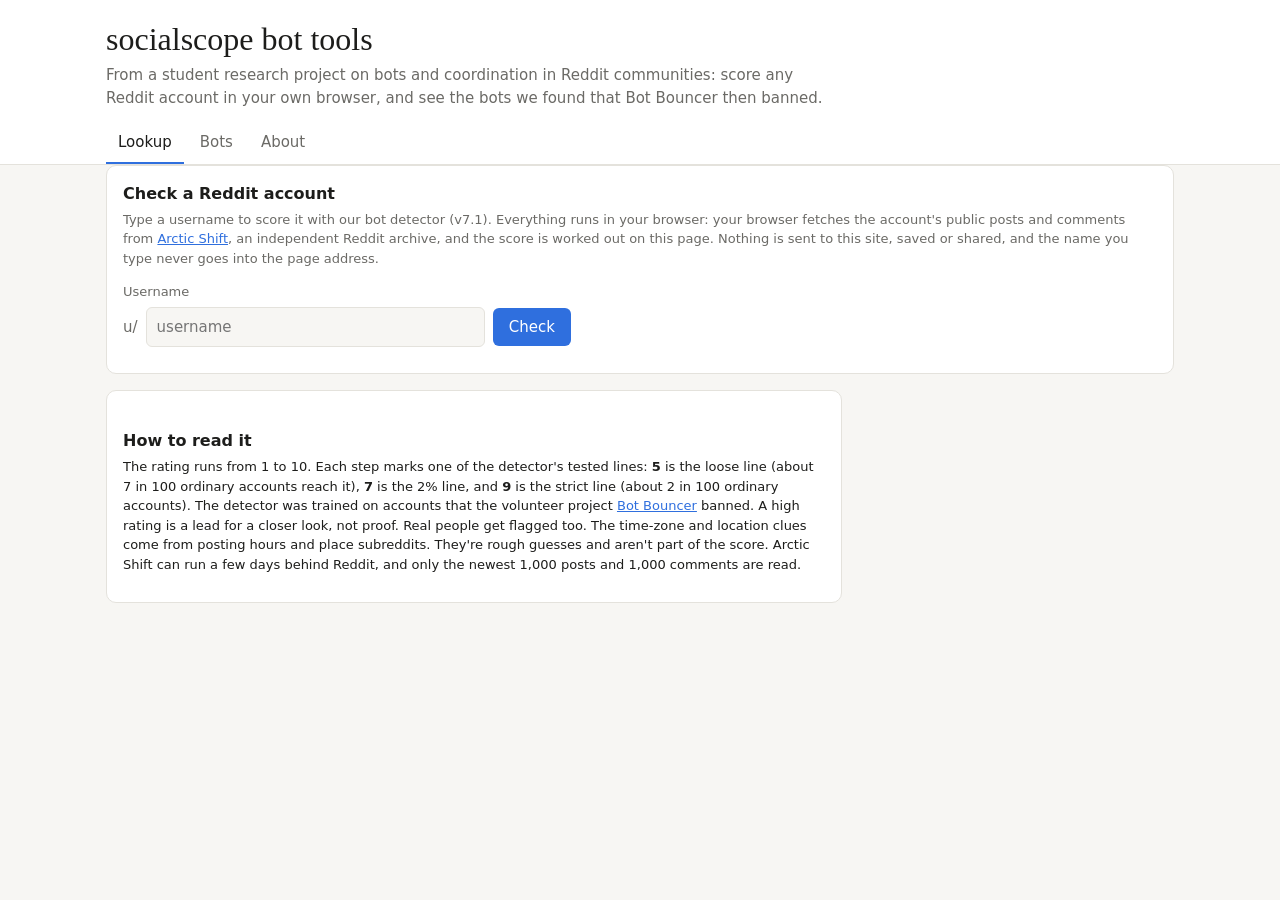
==== index.html @ 140f87d9 "Site update 2026-11-19T17:44Z" ====
<!doctype html>
<html lang="en">
<head>
<meta charset="utf-8">
<meta name="viewport" content="width=device-width, initial-scale=1">
<title>socialscope bot tools</title>
<meta name="description" content="Reddit bot tools from the socialscope research project: check any account in your browser, and see bots we found that Bot Bouncer then banned.">
<link rel="stylesheet" href="style.css?v=cfd4b74c">
</head>
<body>
<header class="top">
  <div class="wrap">
    <h1>socialscope bot tools</h1>
    <p class="sub">From a student research project on bots and coordination in Reddit communities: score any Reddit account in your own browser, and see the bots we found that Bot Bouncer then banned.</p>
    <nav class="tabs" role="tablist">
      <button role="tab" data-tab="lookup" aria-selected="true">Lookup</button>
      <button role="tab" data-tab="bots" aria-selected="false">Bots</button>
      <button role="tab" data-tab="about" aria-selected="false">About</button>
    </nav>
  </div>
</header>

<main class="wrap">
  <section id="tab-lookup" class="tab">
    <div class="card">
      <h2>Check a Reddit account</h2>
      <p class="note">Type a username to score it with our bot detector (v7.1). Everything runs in your browser: your browser fetches the account's public posts and comments from <a href="https://arctic-shift.photon-reddit.com" rel="noopener">Arctic Shift</a>, an independent Reddit archive, and the score is worked out on this page. Nothing is sent to this site, saved or shared, and the name you type never goes into the page address.</p>
      <!-- Never submits natively: no input has a name and the inline handler blocks navigation, so the username can't reach the URL even before lookup.js loads. -->
      <form id="lk-form" class="lk-form" autocomplete="off" onsubmit="return false">
        <label for="lk-user" class="lab">Username</label>
        <div class="lk-row"><span class="lk-u">u/</span><input id="lk-user" spellcheck="false" maxlength="24" placeholder="username" required><button id="lk-go" type="submit" disabled>Check</button></div>
      </form>
      <div class="lk-bar" id="lk-bar" role="progressbar" aria-valuemin="0" aria-valuemax="100" aria-valuenow="0" hidden>
        <div class="lk-track"><div class="lk-fill" id="lk-fill"></div></div>
        <p class="lk-bartxt" id="lk-bartxt" aria-live="polite"></p>
      </div>
      <p class="status" id="lk-status" aria-live="polite"></p>
    </div>
    <div id="lk-result"></div>
    <div class="card prose">
      <h2>How to read it</h2>
      <p class="note">The rating runs from 1 to 10. Each step marks one of the detector's tested lines: <b>5</b> is the loose line (about 7 in 100 ordinary accounts reach it), <b>7</b> is the 2% line, and <b>9</b> is the strict line (about 2 in 100 ordinary accounts). The detector was trained on accounts that the volunteer project <a href="https://www.reddit.com/r/BotBouncer/" rel="noopener">Bot Bouncer</a> banned. A high rating is a lead for a closer look, not proof. Real people get flagged too. The time-zone and location clues come from posting hours and place subreddits. They're rough guesses and aren't part of the score. Arctic Shift can run a few days behind Reddit, and only the newest 1,000 posts and 1,000 comments are read.</p>
    </div>
  </section>

  <section id="tab-bots" class="tab" hidden>
    <div class="card prose">
      <h2>Bots we found that Bot Bouncer then banned</h2>
      <p class="note">Each account here was flagged by our detector, read by two reviewers, and reported to <a href="https://www.reddit.com/r/BotBouncer/" rel="noopener">Bot Bouncer</a>, which then banned it. The label is Bot Bouncer's, not ours: every entry links to its listing, and the status is rechecked every week. If Bot Bouncer reverses a listing, the account comes off this page at the next rebuild. Only posts from an account's bot period are shown; contact handles and other users' names inside them are masked.</p>
      <p class="note" id="bots-meta"></p>
    </div>
    <div id="bots-list"></div>
    <p class="empty" id="bots-empty" hidden>No confirmed finds yet.</p>
  </section>

  <section id="tab-about" class="tab prose" hidden>
    <h2>What this is</h2>
    <p>Two public tools from socialscope, a student research project on bots, coordination and opinion spread in Reddit communities around streamers. The code and write-ups are on <a href="https://github.com/carrier3rd/socialscope" rel="noopener">GitHub</a>. The project's study of destiny.gg chat has its own site, <a href="https://carrier3rd.github.io/dgg-chat-site/" rel="noopener">DGG chat stats</a>. Until November 19, 2026, both tools below were tabs on that site.</p>
    <h2>Privacy</h2>
    <p>Ordinary Reddit users stay anonymous in everything the project publishes: names are replaced by a salted one-way code. The one exception is the Bots tab: Reddit accounts that Bot Bouncer has banned as bots, after we reported them, are shown by name with their bot-period posts. They are never linked to chat accounts or to real people. The Lookup tab scores only the account you type, inside your own browser. We never see the name or the result, and we publish no lookup results.</p>
    <p class="note" id="about-gen"></p>
  </section>
</main>
<script src="app.js?v=cfd4b74c"></script>
<script src="lookup.js?v=cfd4b74c" defer></script>
</body>
</html>
---- style.css ----
:root {
  --bg: #f7f6f3; --panel: #ffffff; --fg: #1d1d1b; --muted: #6b6a66; --line: #e4e2dc;
  --s1: #9aa3ad; --s2: #2f6fde; --ok: #1f8a4c; --warn: #a36a00; --bad: #c2362f; --grid: #ecebe6;
  --radius: 10px; --gap: 16px;
}
@media (prefers-color-scheme: dark) {
  :root { --bg: #121416; --panel: #1b1e22; --fg: #e8e6e1; --muted: #9a9890; --line: #2c3036;
          --s1: #5d6672; --s2: #5b95ff; --ok: #4cc27f; --warn: #e0a83a; --bad: #ff6b62; --grid: #23272c; }
}
* { box-sizing: border-box; }
html, body { margin: 0; }
body { background: var(--bg); color: var(--fg); font: 15px/1.5 system-ui, -apple-system, "Segoe UI", Roboto, sans-serif; }
.wrap { max-width: 1100px; margin: 0 auto; padding: 0 16px; }
.top { border-bottom: 1px solid var(--line); background: var(--panel); }
.top .wrap { padding-top: 20px; }
h1 { font: 400 clamp(24px, 4vw, 32px)/1.2 Georgia, "Times New Roman", serif; margin: 0 0 6px; }
.sub { color: var(--muted); margin: 0 0 14px; max-width: 46rem; }
.tabs { display: flex; gap: 4px; overflow-x: auto; }
.tabs button { background: none; border: 0; border-bottom: 2px solid transparent; color: var(--muted); font: inherit;
  padding: 8px 12px; cursor: pointer; white-space: nowrap; }
.tabs button[aria-selected=true] { color: var(--fg); border-bottom-color: var(--s2); }
main { padding-top: 22px; padding-bottom: 40px; }
.tab { display: grid; gap: var(--gap); }
.tab[hidden] { display: none; }
.status { color: var(--muted); font-size: 13px; margin: 0; display: flex; align-items: center; gap: 8px; }
.dot { width: 8px; height: 8px; border-radius: 50%; background: var(--bad); display: inline-block; }
.dot.on { background: var(--ok); }
.tiles { display: grid; gap: var(--gap); grid-template-columns: repeat(auto-fit, minmax(min(100%, 200px), 1fr)); }
.tile, .card { background: var(--panel); border: 1px solid var(--line); border-radius: var(--radius); padding: 16px; min-width: 0; }
.big { font: 400 30px/1.15 Georgia, serif; font-variant-numeric: tabular-nums; }
.lab { color: var(--muted); font-size: 13px; margin-top: 4px; }
.grid { display: grid; gap: var(--gap); grid-template-columns: repeat(auto-fit, minmax(min(100%, 420px), 1fr)); }
h2 { font-size: 16px; font-weight: 600; margin: 0; }
.note { color: var(--muted); font-size: 13px; margin: 4px 0 12px; }
.legend { display: flex; flex-wrap: wrap; gap: 14px; font-size: 13px; color: var(--muted); margin-bottom: 8px; }
.sw { display: inline-block; width: 10px; height: 10px; border-radius: 2px; margin-right: 6px; vertical-align: -1px; }
.sw.s1 { background: var(--s1); } .sw.s2 { background: var(--s2); }
.chart { position: relative; width: 100%; min-height: 200px; }
.chart svg { display: block; width: 100%; height: auto; overflow: visible; }
.chart text { fill: var(--muted); font-size: 11px; }
.chart .lbl { fill: var(--fg); font-size: 12px; }
.tbox { max-height: 30rem; overflow: auto; }
.tbl { width: 100%; border-collapse: collapse; font-size: 13px; font-variant-numeric: tabular-nums; }
.tbl th { text-align: left; font-weight: 600; color: var(--muted); padding: 6px 8px; border-bottom: 1px solid var(--line);
  position: sticky; top: 0; background: var(--panel); }
.tbl td { padding: 6px 8px; border-bottom: 1px solid var(--line); vertical-align: top; }
.tbl .num { text-align: right; white-space: nowrap; }
.ok { color: var(--ok); } .warn { color: var(--warn); } .bad { color: var(--bad); }
.empty { color: var(--muted); font-size: 13px; }
.prose { max-width: 46rem; display: block; }
.prose h2 { margin-top: 22px; } .prose p, .prose li { color: var(--fg); }
.tip { position: fixed; pointer-events: none; background: var(--panel); border: 1px solid var(--line); border-radius: 8px;
  box-shadow: 0 4px 14px rgba(0,0,0,.15); padding: 6px 9px; font-size: 12px; z-index: 10; white-space: nowrap; }
.tip .k { color: var(--muted); }

/* destiny.gg chat embed on the Live tab */
.chat-embed { display: block; width: 100%; height: 520px; border: 0; border-radius: 8px; background: #000; }
@media (max-width: 600px) { .chat-embed { height: 420px; } }

.gl-controls { display: flex; flex-wrap: wrap; gap: 10px; align-items: center; }
.gl-controls input { flex: 1 1 220px; font: inherit; padding: 7px 10px; border: 1px solid var(--line); border-radius: 8px;
  background: var(--bg); color: var(--fg); }
.gl-filter { display: flex; gap: 4px; flex-wrap: wrap; }
.gl-filter button { font: inherit; font-size: 13px; padding: 5px 10px; border: 1px solid var(--line); border-radius: 999px;
  background: none; color: var(--muted); cursor: pointer; }
.gl-filter button[aria-pressed=true] { background: var(--s2); border-color: var(--s2); color: #fff; }
.gl-list { display: grid; gap: var(--gap); grid-template-columns: repeat(auto-fill, minmax(min(100%, 320px), 1fr)); }
.gl-card { display: flex; flex-direction: column; gap: 8px; }
.gl-head { display: flex; align-items: baseline; justify-content: space-between; gap: 8px; flex-wrap: wrap; }
.gl-term { font: 400 22px/1.2 Georgia, serif; word-break: break-word; }
.chip { font-size: 11px; padding: 2px 8px; border-radius: 999px; border: 1px solid var(--line); color: var(--muted); white-space: nowrap; }
.chip.hot { border-color: var(--s2); color: var(--s2); }
.gl-def { margin: 0; }
.gl-def.pending { color: var(--muted); font-style: normal; }
.gl-src { font-size: 12px; color: var(--muted); }
.gl-stats { font-size: 12px; color: var(--muted); font-variant-numeric: tabular-nums; }
.gl-co { display: flex; flex-wrap: wrap; gap: 4px; }
.gl-q { margin: 0; padding-left: 10px; border-left: 2px solid var(--line); font-size: 13px; }
.gl-q span { color: var(--muted); font-size: 12px; }
.spark { width: 100%; height: 34px; display: block; }
#tb-gl-emotes { table-layout: fixed; }
#tb-gl-emotes th:nth-child(1) { width: 30%; } #tb-gl-emotes th:nth-child(2) { width: 22%; }
#tb-gl-emotes td:first-child { overflow-wrap: anywhere; }
@media (max-width: 600px) { #tb-gl-emotes th:nth-child(1) { width: 34%; } #tb-gl-emotes th:nth-child(2) { width: 20%; } #tb-gl-emotes th:nth-child(2) { font-size: 0; } #tb-gl-emotes th:nth-child(2)::after { content: "Uses"; font-size: 13px; } }

/* Bots tab (Nov 11 2026) */
#bots-list { display: grid; gap: 12px; margin-top: 12px; }
.bot-card h3 { margin: 0 0 4px; font-size: 16px; overflow-wrap: anywhere; }
.bot-card ul { margin: 4px 0 8px; padding-left: 18px; }
.bot-posts li { margin-bottom: 6px; overflow-wrap: anywhere; }
.tabs button[hidden] { display: none; }
#tab-bots a, #tab-about a { color: var(--s2); }

/* Lookup tab (Nov 13 2026) */
#tab-lookup a { color: var(--s2); }
.lk-form { margin-top: 8px; }
.lk-row { display: flex; gap: 8px; align-items: center; margin-top: 4px; max-width: 28rem; }
.lk-u { color: var(--muted); }
.lk-row input { flex: 1; min-width: 0; font: inherit; padding: 8px 10px; border: 1px solid var(--line); border-radius: 6px; background: var(--bg); color: var(--fg); }
.lk-row button { font: inherit; padding: 8px 16px; border: 0; border-radius: 6px; background: var(--s2); color: #fff; cursor: pointer; }
.lk-row button:disabled { opacity: .5; cursor: wait; }
#lk-status { margin-top: 10px; }
#lk-result { display: grid; gap: var(--gap); }
#lk-result:empty { display: none; }
.lk-top { display: flex; justify-content: space-between; gap: 16px; align-items: flex-start; }
.lk-top h2 { font-size: 20px; overflow-wrap: anywhere; }
.lk-rating { text-align: right; flex: none; }
.lk-rating .big { display: block; font-size: 40px; }
.lk-lo { color: var(--ok); } .lk-mid { color: var(--warn); } .lk-hi { color: var(--bad); }
.lk-rating .lab { color: var(--muted); }
.lk-meter { position: relative; height: 10px; border-radius: 5px; margin: 30px 0 6px; background: linear-gradient(90deg, var(--ok), var(--warn), var(--bad)); }
.lk-dot { position: absolute; top: -5px; width: 20px; height: 20px; border-radius: 50%; background: var(--panel); border: 4px solid var(--fg); transform: translateX(-50%); }
.lk-tk { position: absolute; top: -4px; width: 2px; height: 18px; background: var(--fg); opacity: .5; }
.lk-tk span { position: absolute; top: -17px; left: 50%; transform: translateX(-50%); font-size: 11px; color: var(--muted); }
.lk-ends { display: flex; justify-content: space-between; gap: 8px; color: var(--muted); font-size: 12px; }
.lk-v { font-weight: 600; margin: 12px 0 2px; }
.lk-s { list-style: none; padding: 0; margin: 8px 0 0; }
.lk-s li { padding: 8px 0 8px 22px; border-top: 1px solid var(--line); position: relative; }
.lk-s li:first-child { border-top: 0; }
.lk-s li::before { position: absolute; left: 0; top: 8px; font-weight: 700; }
.lk-s li.ok::before { content: "✓"; color: var(--ok); } .lk-s li.warn::before { content: "!"; color: var(--warn); }
.lk-s b { display: block; font-weight: 600; } .lk-s span { color: var(--muted); font-size: 13px; }
.lk-t td { padding: 4px 0; border-top: 1px solid var(--line); } .lk-t td.num { text-align: right; color: var(--muted); font-variant-numeric: tabular-nums; }
.lk-t { width: 100%; border-collapse: collapse; margin-top: 8px; }
.lk-hrs { display: flex; align-items: flex-end; gap: 2px; height: 62px; margin-top: 10px; }
.lk-hb { flex: 1; background: var(--s2); border-radius: 2px 2px 0 0; } .lk-hb.q { background: var(--s1); }
.lk-hl { display: flex; justify-content: space-between; color: var(--muted); font-size: 11px; margin-top: 4px; }
.lk-dl { display: grid; grid-template-columns: auto 1fr; gap: 4px 12px; margin: 8px 0 0; } .lk-dl dt { color: var(--muted); } .lk-dl dd { margin: 0; }
.lk-bar { margin-top: 14px; max-width: 34rem; }
.lk-track { height: 10px; border-radius: 5px; background: var(--grid); overflow: hidden; }
.lk-fill { height: 100%; width: 2%; border-radius: 5px; background: linear-gradient(90deg, var(--s2), var(--s1)); background-size: 200% 100%;
  transition: width .5s ease; animation: lk-move 1.6s linear infinite; }
@keyframes lk-move { from { background-position: 200% 0; } to { background-position: 0 0; } }
@media (prefers-reduced-motion: reduce) { .lk-fill { animation: none; transition: none; } }
.lk-bartxt { color: var(--muted); font-size: 13px; margin: 6px 0 0; font-variant-numeric: tabular-nums; }
.lk-s li.ok, .lk-s li.warn { color: var(--fg); }   /* the site has global .ok/.warn text colors; signal text stays in ink */
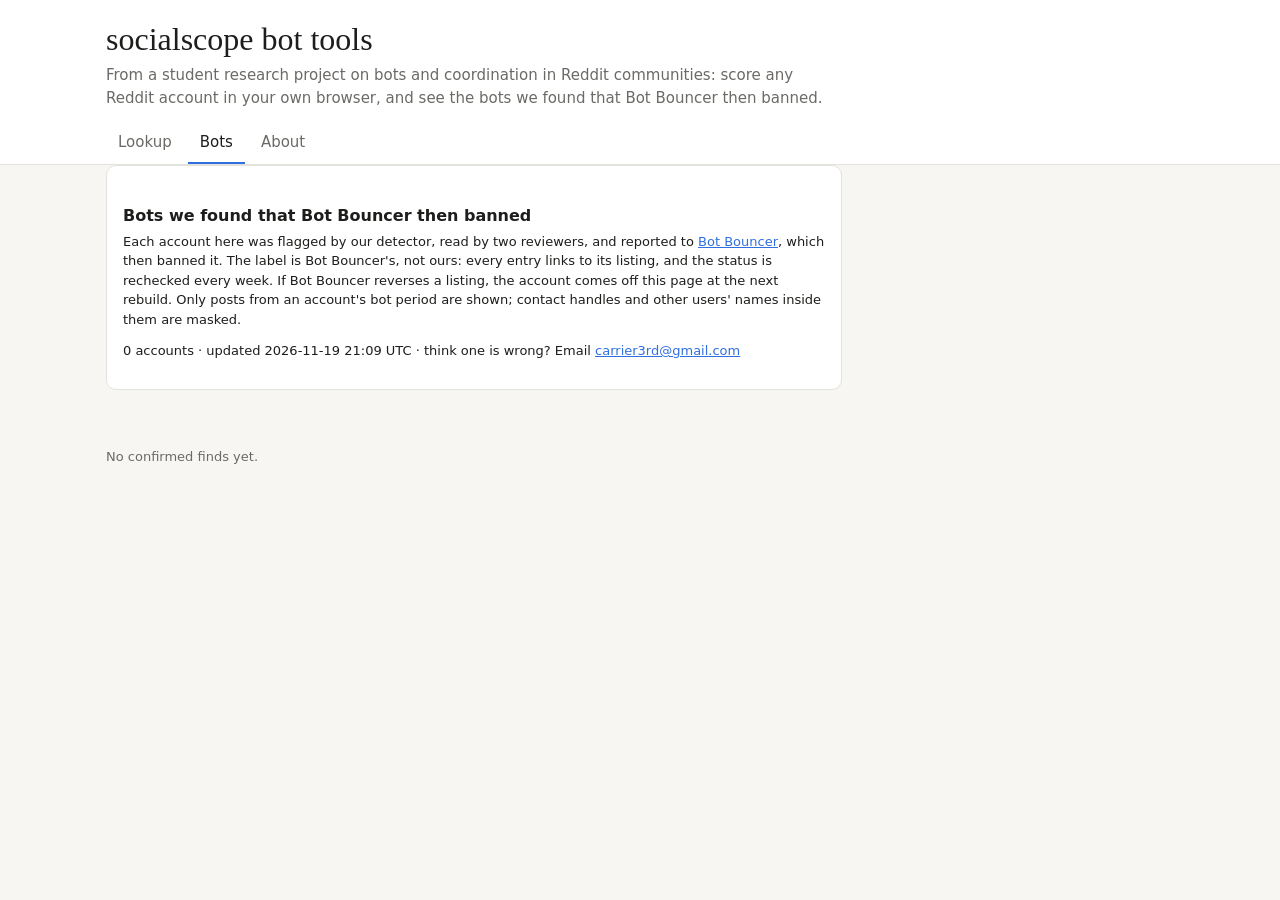
==== commit 7a68e973: "Site update 2026-11-19T21:09Z" ====
--- a/index.html
+++ b/index.html
@@ -5,7 +5,7 @@
 <meta name="viewport" content="width=device-width, initial-scale=1">
 <title>socialscope bot tools</title>
 <meta name="description" content="Reddit bot tools from the socialscope research project: check any account in your browser, and see bots we found that Bot Bouncer then banned.">
-<link rel="stylesheet" href="style.css?v=cfd4b74c">
+<link rel="stylesheet" href="style.css?v=b7b1ec41">
 </head>
 <body>
 <header class="top">
@@ -13,37 +13,15 @@
     <h1>socialscope bot tools</h1>
     <p class="sub">From a student research project on bots and coordination in Reddit communities: score any Reddit account in your own browser, and see the bots we found that Bot Bouncer then banned.</p>
     <nav class="tabs" role="tablist">
-      <button role="tab" data-tab="lookup" aria-selected="true">Lookup</button>
-      <button role="tab" data-tab="bots" aria-selected="false">Bots</button>
+      <a class="tablink" href="lookup.html">Lookup</a>
+      <button role="tab" data-tab="bots" aria-selected="true">Bots</button>
       <button role="tab" data-tab="about" aria-selected="false">About</button>
     </nav>
   </div>
 </header>
 
 <main class="wrap">
-  <section id="tab-lookup" class="tab">
-    <div class="card">
-      <h2>Check a Reddit account</h2>
-      <p class="note">Type a username to score it with our bot detector (v7.1). Everything runs in your browser: your browser fetches the account's public posts and comments from <a href="https://arctic-shift.photon-reddit.com" rel="noopener">Arctic Shift</a>, an independent Reddit archive, and the score is worked out on this page. Nothing is sent to this site, saved or shared, and the name you type never goes into the page address.</p>
-      <!-- Never submits natively: no input has a name and the inline handler blocks navigation, so the username can't reach the URL even before lookup.js loads. -->
-      <form id="lk-form" class="lk-form" autocomplete="off" onsubmit="return false">
-        <label for="lk-user" class="lab">Username</label>
-        <div class="lk-row"><span class="lk-u">u/</span><input id="lk-user" spellcheck="false" maxlength="24" placeholder="username" required><button id="lk-go" type="submit" disabled>Check</button></div>
-      </form>
-      <div class="lk-bar" id="lk-bar" role="progressbar" aria-valuemin="0" aria-valuemax="100" aria-valuenow="0" hidden>
-        <div class="lk-track"><div class="lk-fill" id="lk-fill"></div></div>
-        <p class="lk-bartxt" id="lk-bartxt" aria-live="polite"></p>
-      </div>
-      <p class="status" id="lk-status" aria-live="polite"></p>
-    </div>
-    <div id="lk-result"></div>
-    <div class="card prose">
-      <h2>How to read it</h2>
-      <p class="note">The rating runs from 1 to 10. Each step marks one of the detector's tested lines: <b>5</b> is the loose line (about 7 in 100 ordinary accounts reach it), <b>7</b> is the 2% line, and <b>9</b> is the strict line (about 2 in 100 ordinary accounts). The detector was trained on accounts that the volunteer project <a href="https://www.reddit.com/r/BotBouncer/" rel="noopener">Bot Bouncer</a> banned. A high rating is a lead for a closer look, not proof. Real people get flagged too. The time-zone and location clues come from posting hours and place subreddits. They're rough guesses and aren't part of the score. Arctic Shift can run a few days behind Reddit, and only the newest 1,000 posts and 1,000 comments are read.</p>
-    </div>
-  </section>
-
-  <section id="tab-bots" class="tab" hidden>
+  <section id="tab-bots" class="tab">
     <div class="card prose">
       <h2>Bots we found that Bot Bouncer then banned</h2>
       <p class="note">Each account here was flagged by our detector, read by two reviewers, and reported to <a href="https://www.reddit.com/r/BotBouncer/" rel="noopener">Bot Bouncer</a>, which then banned it. The label is Bot Bouncer's, not ours: every entry links to its listing, and the status is rechecked every week. If Bot Bouncer reverses a listing, the account comes off this page at the next rebuild. Only posts from an account's bot period are shown; contact handles and other users' names inside them are masked.</p>
@@ -57,11 +35,10 @@
     <h2>What this is</h2>
     <p>Two public tools from socialscope, a student research project on bots, coordination and opinion spread in Reddit communities around streamers. The code and write-ups are on <a href="https://github.com/carrier3rd/socialscope" rel="noopener">GitHub</a>. The project's study of destiny.gg chat has its own site, <a href="https://carrier3rd.github.io/dgg-chat-site/" rel="noopener">DGG chat stats</a>. Until November 19, 2026, both tools below were tabs on that site.</p>
     <h2>Privacy</h2>
-    <p>Ordinary Reddit users stay anonymous in everything the project publishes: names are replaced by a salted one-way code. The one exception is the Bots tab: Reddit accounts that Bot Bouncer has banned as bots, after we reported them, are shown by name with their bot-period posts. They are never linked to chat accounts or to real people. The Lookup tab scores only the account you type, inside your own browser. We never see the name or the result, and we publish no lookup results.</p>
+    <p>Ordinary Reddit users stay anonymous in everything the project publishes: names are replaced by a salted one-way code. The one exception is the Bots tab: Reddit accounts that Bot Bouncer has banned as bots, after we reported them, are shown by name with their bot-period posts. They are never linked to chat accounts or to real people. The Lookup page scores only the account you type, inside your own browser. We never see the name or the result, and we publish no lookup results.</p>
     <p class="note" id="about-gen"></p>
   </section>
 </main>
-<script src="app.js?v=cfd4b74c"></script>
-<script src="lookup.js?v=cfd4b74c" defer></script>
+<script src="app.js?v=b7b1ec41"></script>
 </body>
 </html>
--- a/style.css
+++ b/style.css
@@ -19,6 +19,9 @@
 .tabs button { background: none; border: 0; border-bottom: 2px solid transparent; color: var(--muted); font: inherit;
   padding: 8px 12px; cursor: pointer; white-space: nowrap; }
 .tabs button[aria-selected=true] { color: var(--fg); border-bottom-color: var(--s2); }
+.tabs a.tablink { color: var(--muted); text-decoration: none; border-bottom: 2px solid transparent; padding: 8px 12px; white-space: nowrap; }
+.tabs a.tablink:hover, .tabs a.tablink[aria-current=page] { color: var(--fg); }
+.tabs a.tablink[aria-current=page] { border-bottom-color: var(--s2); }
 main { padding-top: 22px; padding-bottom: 40px; }
 .tab { display: grid; gap: var(--gap); }
 .tab[hidden] { display: none; }
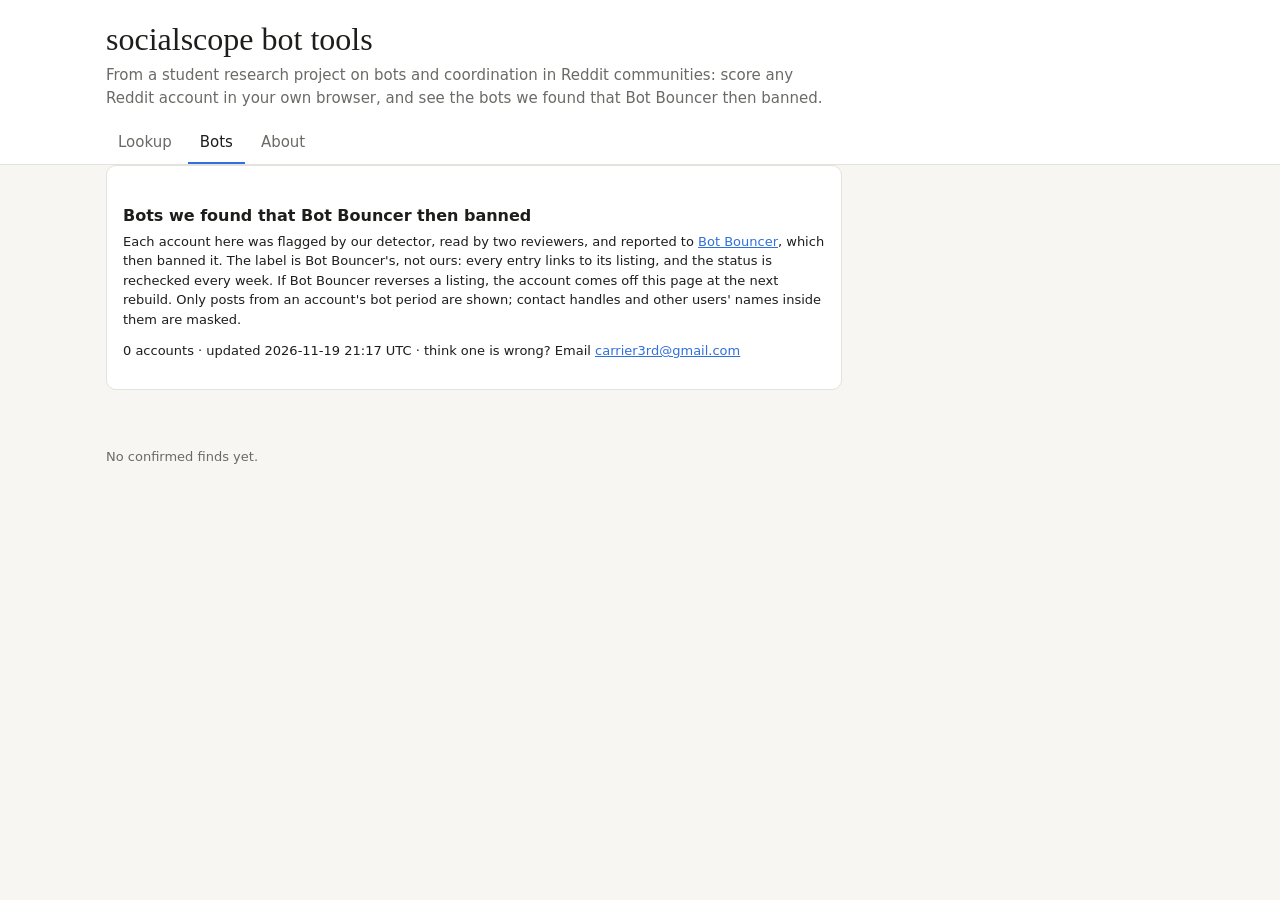
==== commit 4ea910be: "Site update 2026-11-19T21:17Z" ====
--- a/index.html
+++ b/index.html
@@ -5,7 +5,7 @@
 <meta name="viewport" content="width=device-width, initial-scale=1">
 <title>socialscope bot tools</title>
 <meta name="description" content="Reddit bot tools from the socialscope research project: check any account in your browser, and see bots we found that Bot Bouncer then banned.">
-<link rel="stylesheet" href="style.css?v=b7b1ec41">
+<link rel="stylesheet" href="style.css?v=83d016d0">
 </head>
 <body>
 <header class="top">
@@ -39,6 +39,6 @@
     <p class="note" id="about-gen"></p>
   </section>
 </main>
-<script src="app.js?v=b7b1ec41"></script>
+<script src="app.js?v=83d016d0"></script>
 </body>
 </html>
--- a/style.css
+++ b/style.css
@@ -137,3 +137,8 @@
 @media (prefers-reduced-motion: reduce) { .lk-fill { animation: none; transition: none; } }
 .lk-bartxt { color: var(--muted); font-size: 13px; margin: 6px 0 0; font-variant-numeric: tabular-nums; }
 .lk-s li.ok, .lk-s li.warn { color: var(--fg); }   /* the site has global .ok/.warn text colors; signal text stays in ink */
+.lk-report a { color: var(--s2); }
+.lk-note { width: 100%; box-sizing: border-box; font: 13px/1.45 ui-monospace, Consolas, monospace; color: var(--fg); background: var(--bg);
+  border: 1px solid var(--line); border-radius: 6px; padding: 8px; resize: vertical; margin: 6px 0 10px; }
+.lk-acts { display: flex; flex-wrap: wrap; gap: 8px 16px; align-items: center; }
+.lk-copy { font: inherit; padding: 7px 14px; border: 0; border-radius: 6px; background: var(--s2); color: #fff; cursor: pointer; }
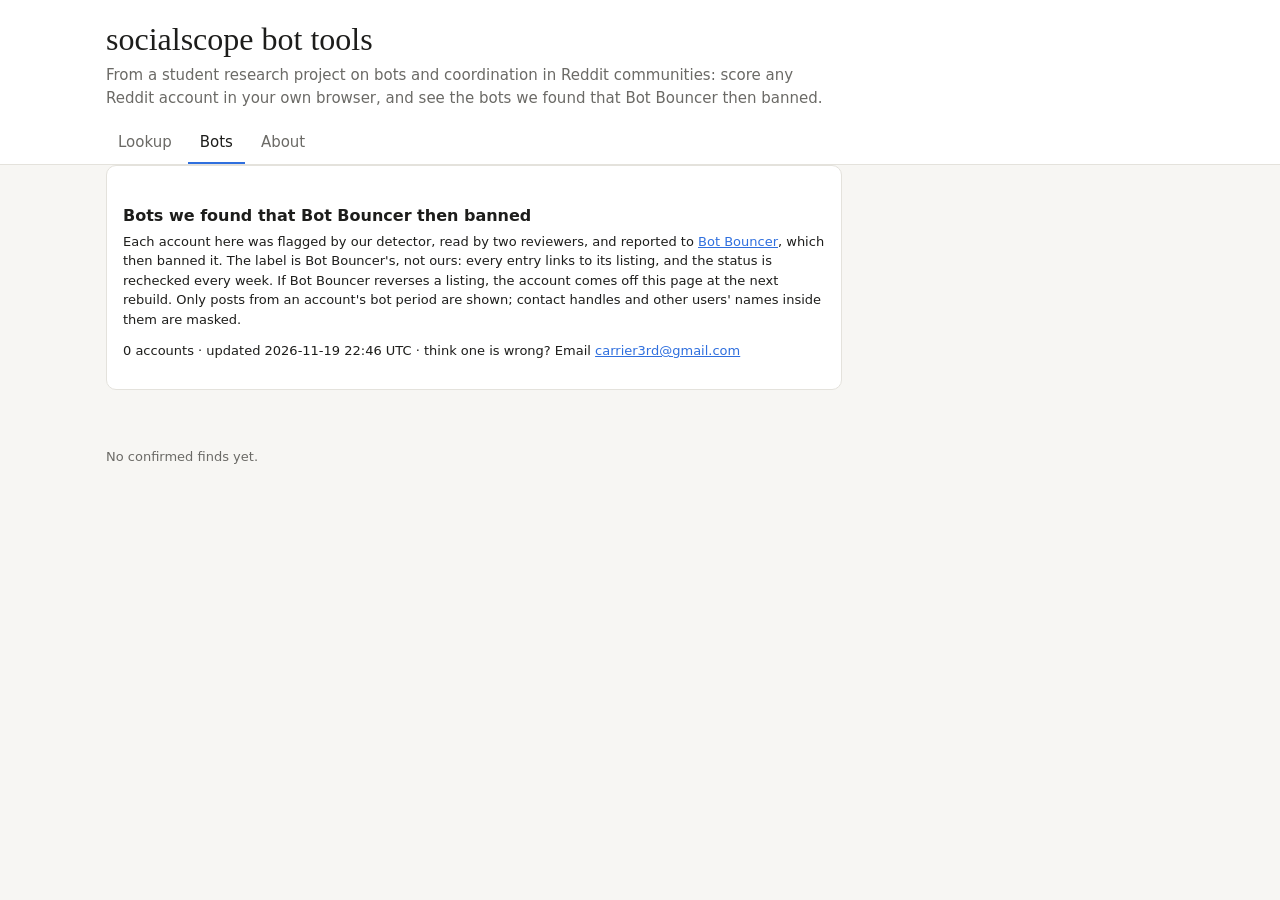
==== commit a52afeaa: "Site update 2026-11-19T22:46Z" ====
--- a/index.html
+++ b/index.html
@@ -5,7 +5,7 @@
 <meta name="viewport" content="width=device-width, initial-scale=1">
 <title>socialscope bot tools</title>
 <meta name="description" content="Reddit bot tools from the socialscope research project: check any account in your browser, and see bots we found that Bot Bouncer then banned.">
-<link rel="stylesheet" href="style.css?v=83d016d0">
+<link rel="stylesheet" href="style.css?v=94486d4c">
 </head>
 <body>
 <header class="top">
@@ -39,6 +39,6 @@
     <p class="note" id="about-gen"></p>
   </section>
 </main>
-<script src="app.js?v=83d016d0"></script>
+<script src="app.js?v=94486d4c"></script>
 </body>
 </html>
--- a/style.css
+++ b/style.css
@@ -142,3 +142,5 @@
   border: 1px solid var(--line); border-radius: 6px; padding: 8px; resize: vertical; margin: 6px 0 10px; }
 .lk-acts { display: flex; flex-wrap: wrap; gap: 8px 16px; align-items: center; }
 .lk-copy { font: inherit; padding: 7px 14px; border: 0; border-radius: 6px; background: var(--s2); color: #fff; cursor: pointer; }
+.lk-submit { display: inline-block; padding: 7px 14px; border-radius: 6px; background: var(--s2); color: #fff !important; text-decoration: none; font-weight: 600; }
+.lk-copy { background: none !important; color: var(--s2) !important; border: 1px solid var(--line) !important; }
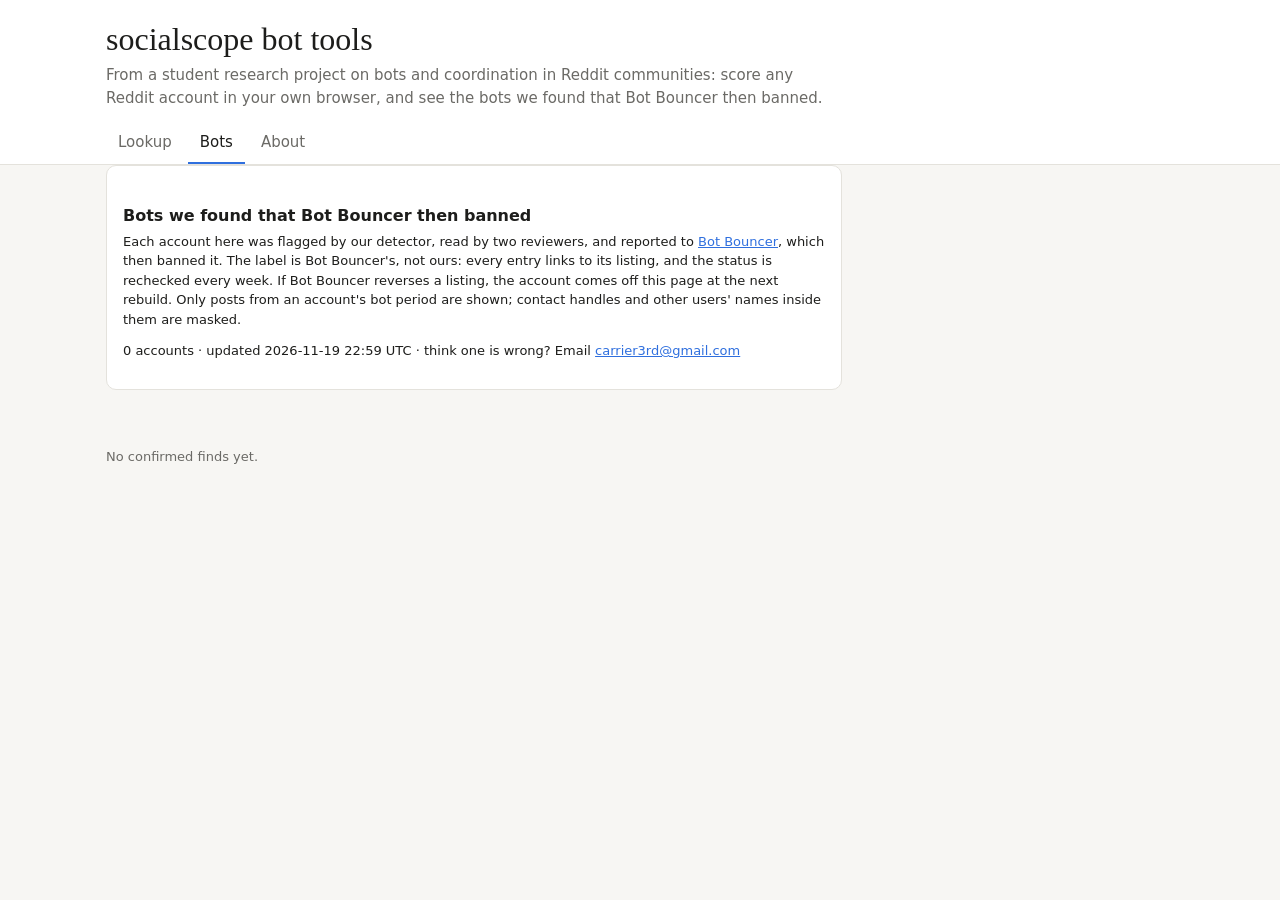
==== commit e9d50925: "Site update 2026-11-19T22:59Z" ====
--- a/index.html
+++ b/index.html
@@ -5,7 +5,7 @@
 <meta name="viewport" content="width=device-width, initial-scale=1">
 <title>socialscope bot tools</title>
 <meta name="description" content="Reddit bot tools from the socialscope research project: check any account in your browser, and see bots we found that Bot Bouncer then banned.">
-<link rel="stylesheet" href="style.css?v=94486d4c">
+<link rel="stylesheet" href="style.css?v=5408e954">
 </head>
 <body>
 <header class="top">
@@ -39,6 +39,6 @@
     <p class="note" id="about-gen"></p>
   </section>
 </main>
-<script src="app.js?v=94486d4c"></script>
+<script src="app.js?v=5408e954"></script>
 </body>
 </html>
--- a/style.css
+++ b/style.css
@@ -121,7 +121,7 @@
 .lk-s li { padding: 8px 0 8px 22px; border-top: 1px solid var(--line); position: relative; }
 .lk-s li:first-child { border-top: 0; }
 .lk-s li::before { position: absolute; left: 0; top: 8px; font-weight: 700; }
-.lk-s li.ok::before { content: "✓"; color: var(--ok); } .lk-s li.warn::before { content: "!"; color: var(--warn); }
+.lk-s li.ok::before { content: "✓"; color: var(--ok); } .lk-s li.warn::before { content: "!"; color: var(--warn); } .lk-s li.info::before { content: "–"; color: var(--muted); }
 .lk-s b { display: block; font-weight: 600; } .lk-s span { color: var(--muted); font-size: 13px; }
 .lk-t td { padding: 4px 0; border-top: 1px solid var(--line); } .lk-t td.num { text-align: right; color: var(--muted); font-variant-numeric: tabular-nums; }
 .lk-t { width: 100%; border-collapse: collapse; margin-top: 8px; }
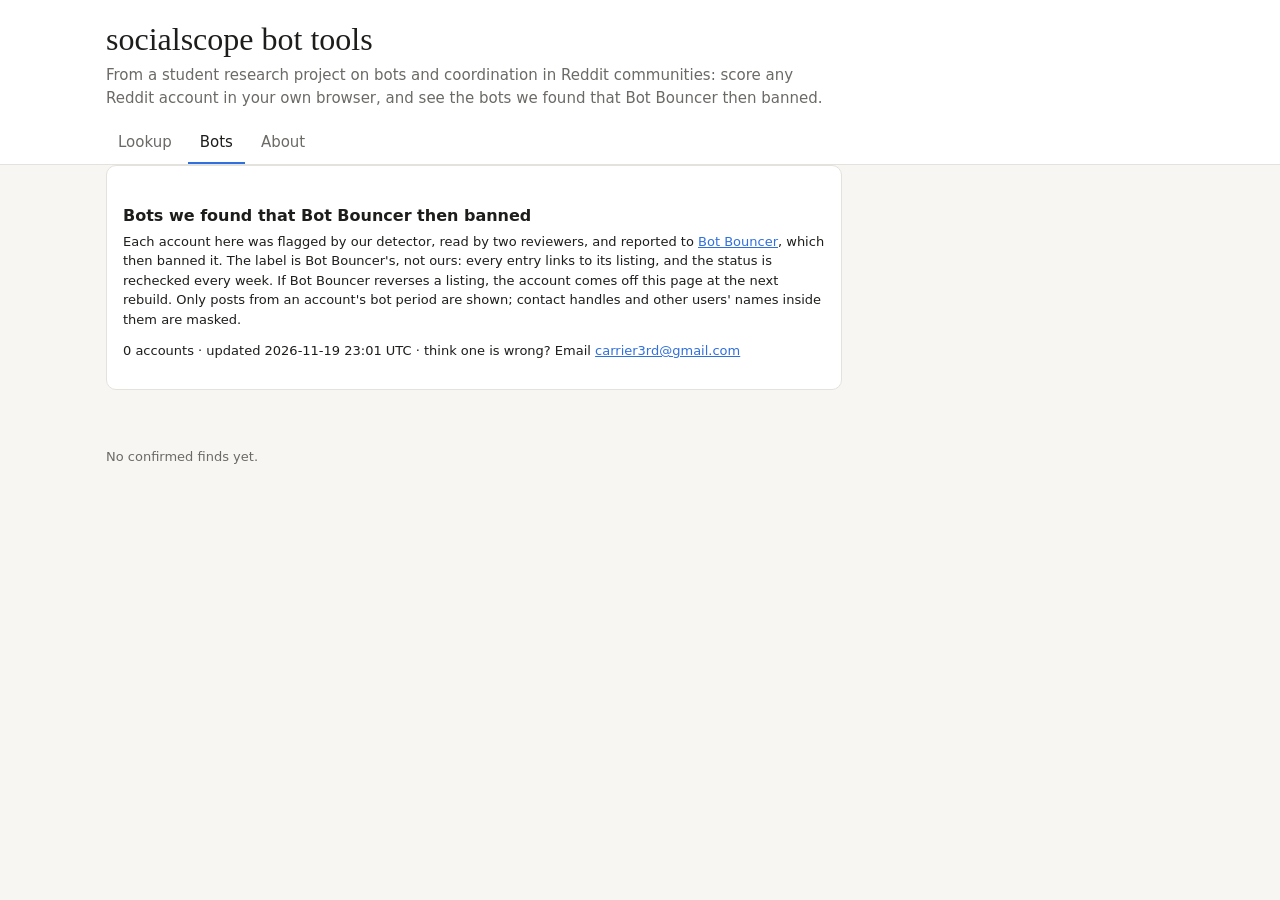
==== commit 26e418ad: "Site update 2026-11-19T23:01Z" ====
--- a/index.html
+++ b/index.html
@@ -5,7 +5,7 @@
 <meta name="viewport" content="width=device-width, initial-scale=1">
 <title>socialscope bot tools</title>
 <meta name="description" content="Reddit bot tools from the socialscope research project: check any account in your browser, and see bots we found that Bot Bouncer then banned.">
-<link rel="stylesheet" href="style.css?v=5408e954">
+<link rel="stylesheet" href="style.css?v=d6fb0e32">
 </head>
 <body>
 <header class="top">
@@ -39,6 +39,6 @@
     <p class="note" id="about-gen"></p>
   </section>
 </main>
-<script src="app.js?v=5408e954"></script>
+<script src="app.js?v=d6fb0e32"></script>
 </body>
 </html>
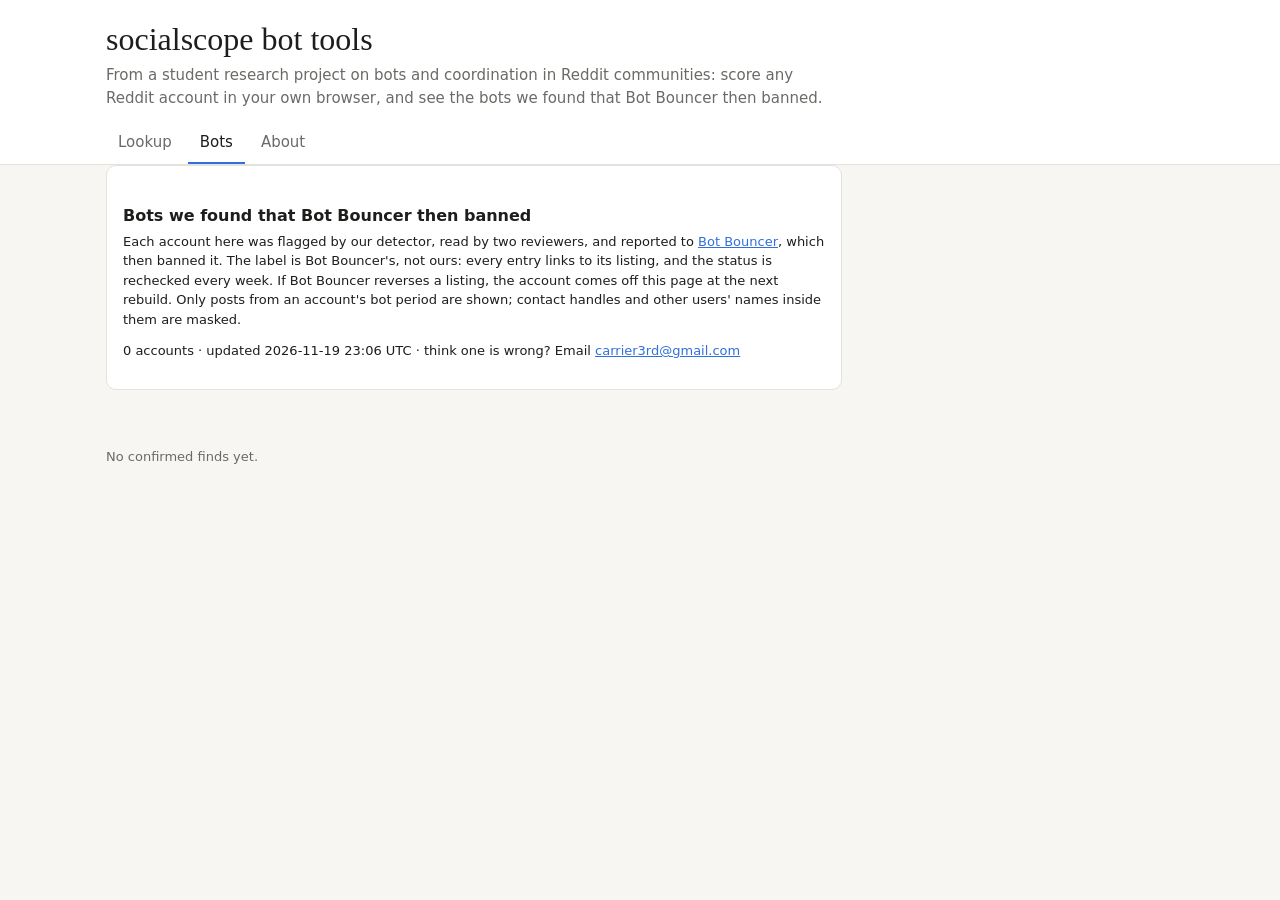
==== commit 69b5bdfe: "Site update 2026-11-19T23:06Z" ====
--- a/index.html
+++ b/index.html
@@ -5,7 +5,7 @@
 <meta name="viewport" content="width=device-width, initial-scale=1">
 <title>socialscope bot tools</title>
 <meta name="description" content="Reddit bot tools from the socialscope research project: check any account in your browser, and see bots we found that Bot Bouncer then banned.">
-<link rel="stylesheet" href="style.css?v=d6fb0e32">
+<link rel="stylesheet" href="style.css?v=d6c90939">
 </head>
 <body>
 <header class="top">
@@ -39,6 +39,6 @@
     <p class="note" id="about-gen"></p>
   </section>
 </main>
-<script src="app.js?v=d6fb0e32"></script>
+<script src="app.js?v=d6c90939"></script>
 </body>
 </html>
